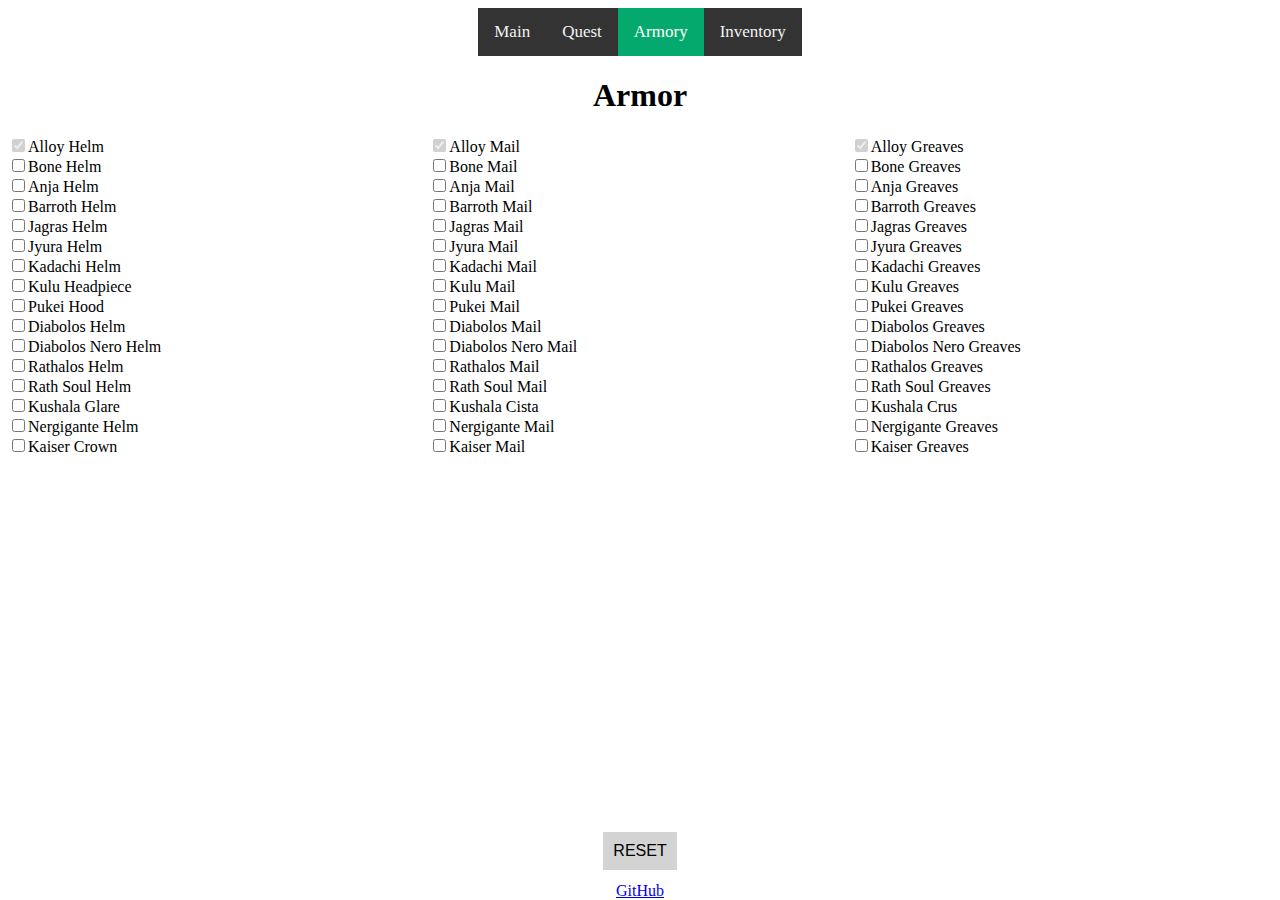
==== html/armory.html @ e3de9ffc "initial prototype push" ====
<!DOCTYPE html>
<html lang="en-US" dir="ltr">
	<head>
		<meta charset="UTF-8">
		<title>MHWBG Companion</title>
		<link rel="stylesheet" href="../css/mhwbg.css">
	</head>
	<body>
		<div class="topnav">
			<a href="../index.html">Main</a>
			<a href="./quest.html">Quest</a>
			<a class="active" href="./armory.html">Armory</a>
			<a href="./inventory.html">Inventory</a>
		</div>
		<h1>Armor</h1>
		<div class="list" id="armor">
		</div>
		<div class="list" id="bow">

		</div>
		<div class="list" id="charge-blade">

		</div>
		<div class="list" id="dual-blades">

		</div>
		<div class="list" id="great-sword">

		</div>
		<div class="list" id="gunlance">

		</div>
		<div class="list" id="gunlance">

		</div>
		<div class="list" id="hammer">

		</div>
		<div class="list" id="heavy-bowgun">

		</div>
		<div class="list" id="hunting-horn">

		</div>
		<div class="list" id="insect-glaive">

		</div>
		<div class="list" id="lance">

		</div>
		<div class="list" id="light-bowgun">

		</div>
		<div class="list" id="long-sword">

		</div>
		<div class="list" id="switch-axe">

		</div>
		<div class="list" id="sword-shield">

		</div>
		<button class="reset" type="button" onclick="reset_data()">RESET</button>
	</body>
	<footer>
		<a href="https://github.com/reDBo0n/mhwbg-comp" target="_blank" rel="noopener noreferrer">GitHub</a>
	</footer>
	<script src="../js/common.js"></script>
	<script src="../js/armory.js"></script>
</html>
---- css/mhwbg.css ----
body {
	display:			grid;
	place-items:		center;
}

button {
	background-color:	lightgray;
	border:				none;
	padding:			10px 10px;
	text-align:			center;
	text-decoration:	none;
	display:			inline-block;
	font-size:			16px;
	align-items:		center;
}

.topnav {
	background-color:	#333;
	overflow:			hidden;
}

.topnav a {
	float:				left;
	color:				#f2f2f2;
	text-align:			center;
	padding:			14px 16px;
	text-decoration:	none;
	font-size:			17px;
}

.topnav a:hover {
	background-color:	#ddd;
	color:				black;
}

.topnav a.active {
	background-color:	#04aa6d;
	color:				white;
}

footer {
	position:			absolute;
	bottom:				0;
}

button.reset {
	position:			absolute;
	bottom:				30px;
}

.list {
	display:			flex;
	flex-direction:		row;
	flex-wrap:			wrap;
	align-items:		center;
	justify-content:	center;
}

.list label {
	flex-basis:			33.333333%;
}
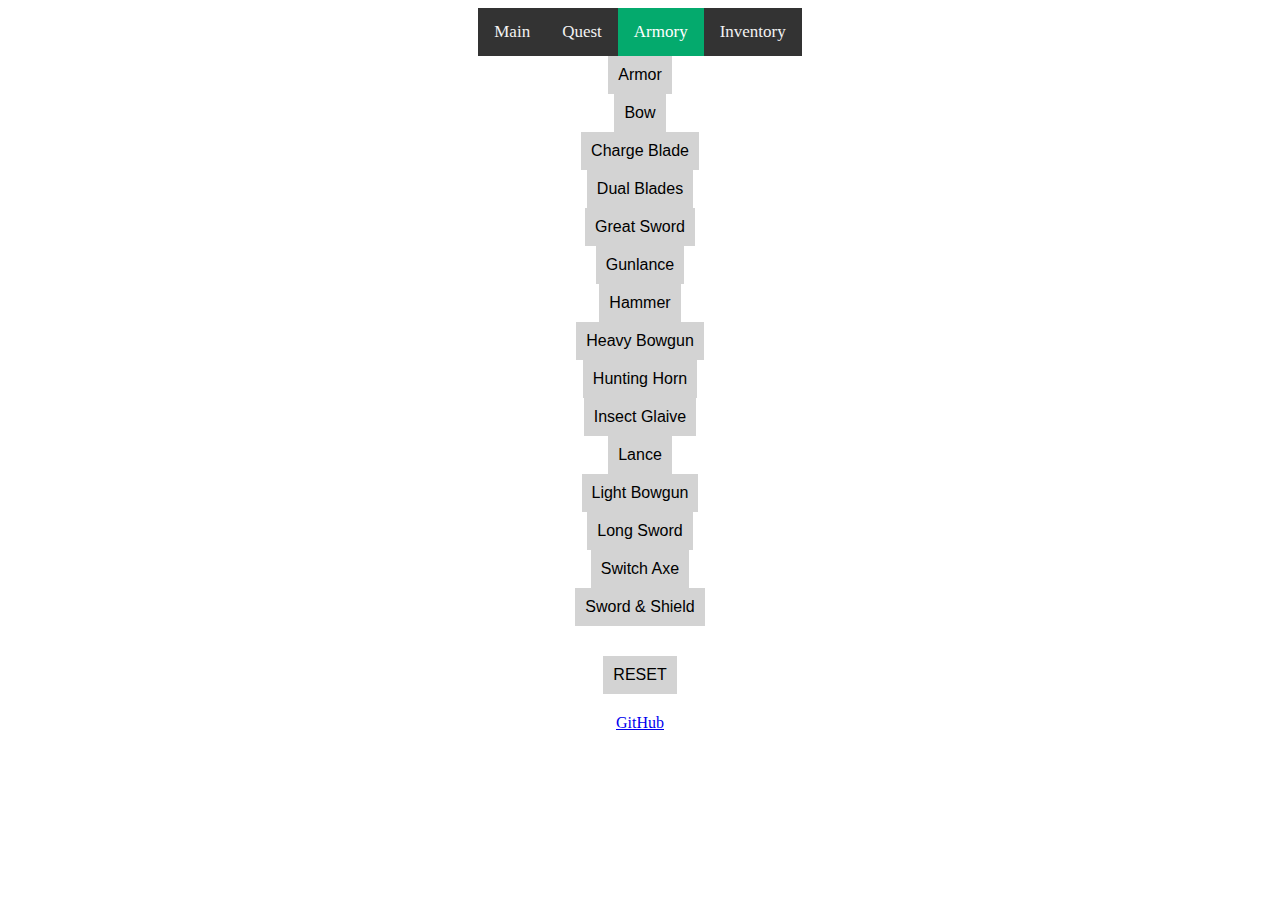
==== commit e053c400: "added rest of the Armory items" ====
--- a/html/armory.html
+++ b/html/armory.html
@@ -2,6 +2,7 @@
 <html lang="en-US" dir="ltr">
 	<head>
 		<meta charset="UTF-8">
+		<meta name="viewport" content="width=device-width, initiali-scale=1.0, maximum-scale=1.0, user-scalable=0">
 		<title>MHWBG Companion</title>
 		<link rel="stylesheet" href="../css/mhwbg.css">
 	</head>
@@ -12,52 +13,63 @@
 			<a class="active" href="./armory.html">Armory</a>
 			<a href="./inventory.html">Inventory</a>
 		</div>
-		<h1>Armor</h1>
-		<div class="list" id="armor">
+		<button type="button" onclick="toggle_me('armor')">Armor</button>
+		<div class="list" id="armor" style="display:none">
 		</div>
-		<div class="list" id="bow">
+		<button type="button" onclick="toggle_me('bow')">Bow</button>
+		<div class="list" id="bow" style="display:none">
 
 		</div>
-		<div class="list" id="charge-blade">
+		<button type="button" onclick="toggle_me('charge-blade')">Charge Blade</button>
+		<div class="list" id="charge-blade" style="display:none">
 
 		</div>
-		<div class="list" id="dual-blades">
+		<button type="button" onclick="toggle_me('dual-blades')">Dual Blades</button>
+		<div class="list" id="dual-blades" style="display:none">
 
 		</div>
-		<div class="list" id="great-sword">
+		<button type="button" onclick="toggle_me('great-sword')">Great Sword</button>
+		<div class="list" id="great-sword" style="display:none">
 
 		</div>
-		<div class="list" id="gunlance">
+		<button type="button" onclick="toggle_me('gunlance')">Gunlance</button>
+		<div class="list" id="gunlance" style="display:none">
 
 		</div>
-		<div class="list" id="gunlance">
+		<button type="button" onclick="toggle_me('hammer')">Hammer</button>
+		<div class="list" id="hammer" style="display:none">
 
 		</div>
-		<div class="list" id="hammer">
+		<button type="button" onclick="toggle_me('heavy-bowgun')">Heavy Bowgun</button>
+		<div class="list" id="heavy-bowgun" style="display:none">
 
 		</div>
-		<div class="list" id="heavy-bowgun">
+		<button type="button" onclick="toggle_me('hunting-horn')">Hunting Horn</button>
+		<div class="list" id="hunting-horn" style="display:none">
 
 		</div>
-		<div class="list" id="hunting-horn">
+		<button type="button" onclick="toggle_me('insect-glaive')">Insect Glaive</button>
+		<div class="list" id="insect-glaive" style="display:none">
 
 		</div>
-		<div class="list" id="insect-glaive">
+		<button type="button" onclick="toggle_me('lance')">Lance</button>
+		<div class="list" id="lance" style="display:none">
 
 		</div>
-		<div class="list" id="lance">
+		<button type="button" onclick="toggle_me('light-bowgun')">Light Bowgun</button>
+		<div class="list" id="light-bowgun" style="display:none">
 
 		</div>
-		<div class="list" id="light-bowgun">
+		<button type="button" onclick="toggle_me('long-sword')">Long Sword</button>
+		<div class="list" id="long-sword" style="display:none">
 
 		</div>
-		<div class="list" id="long-sword">
+		<button type="button" onclick="toggle_me('switch-axe')">Switch Axe</button>
+		<div class="list" id="switch-axe" style="display:none">
 
 		</div>
-		<div class="list" id="switch-axe">
-
-		</div>
-		<div class="list" id="sword-shield">
+		<button type="button" onclick="toggle_me('sword-shield')">Sword & Shield</button>
+		<div class="list" id="sword-shield" style="display:none">
 
 		</div>
 		<button class="reset" type="button" onclick="reset_data()">RESET</button>
--- a/css/mhwbg.css
+++ b/css/mhwbg.css
@@ -39,21 +39,20 @@
 }
 
 footer {
-	position:			absolute;
-	bottom:				0;
+	margin-top:			20px;
 }
 
 button.reset {
-	position:			absolute;
-	bottom:				30px;
+	margin-top:			30px;
 }
 
 .list {
-	display:			flex;
+	display:			inline-flex;
 	flex-direction:		row;
 	flex-wrap:			wrap;
 	align-items:		center;
 	justify-content:	center;
+	row-gap:			20px;
 }
 
 .list label {
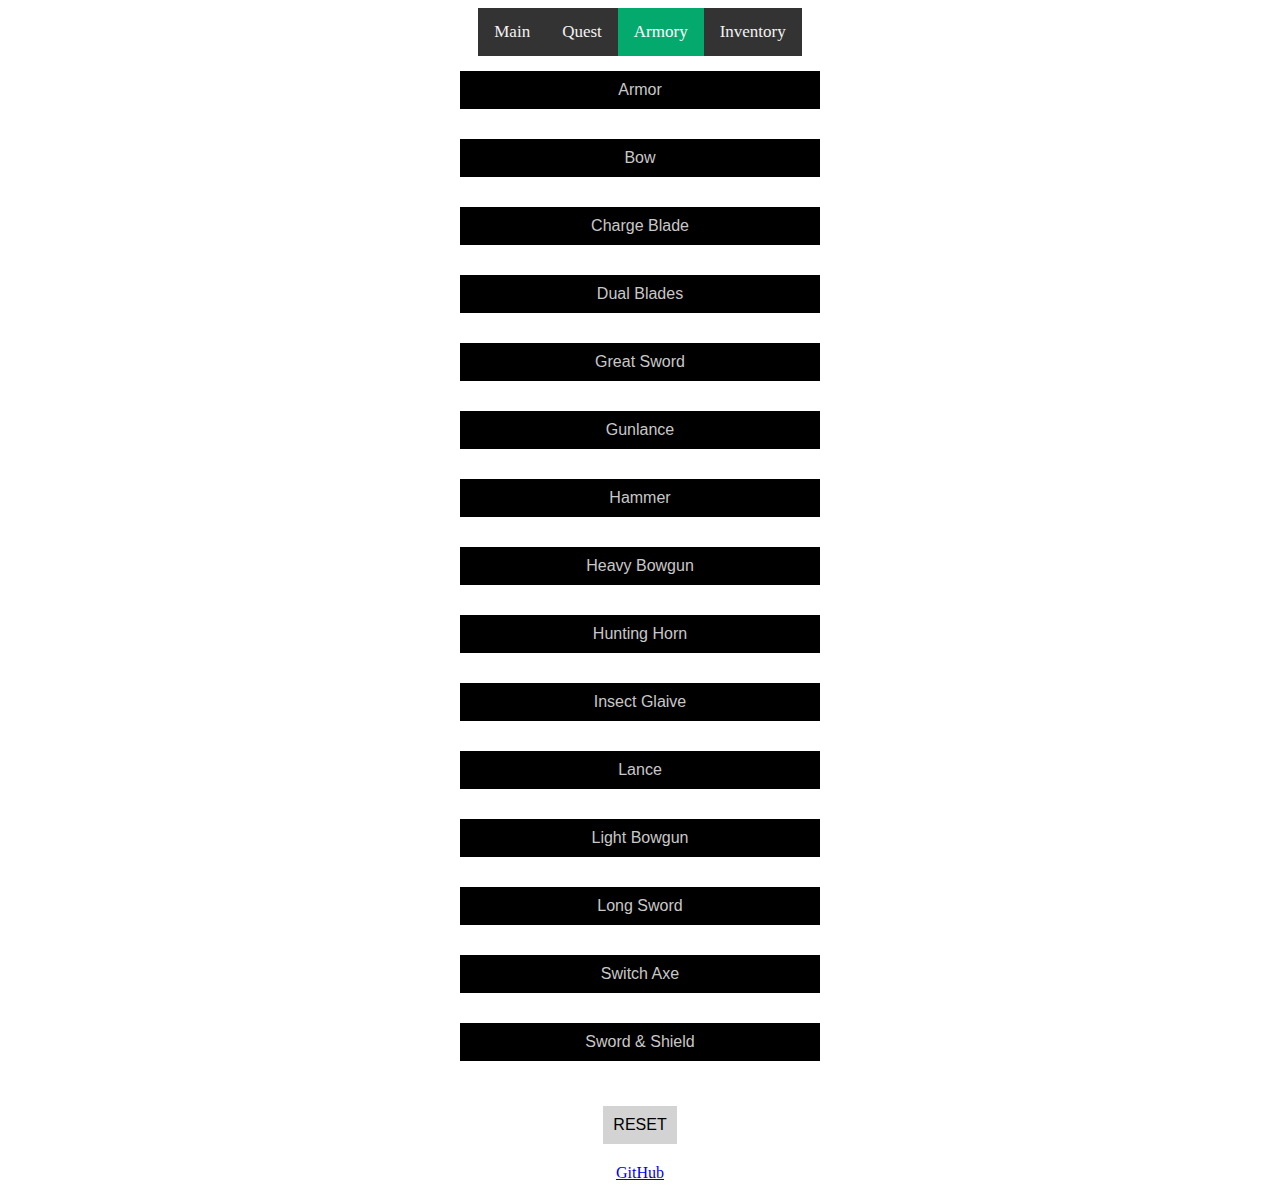
==== commit d2441162: "smaller touches" ====
--- a/html/armory.html
+++ b/html/armory.html
@@ -13,62 +13,62 @@
 			<a class="active" href="./armory.html">Armory</a>
 			<a href="./inventory.html">Inventory</a>
 		</div>
-		<button type="button" onclick="toggle_me('armor')">Armor</button>
+		<button class="tab" type="button" onclick="toggle_me('armor')">Armor</button>
 		<div class="list" id="armor" style="display:none">
 		</div>
-		<button type="button" onclick="toggle_me('bow')">Bow</button>
+		<button class="tab" type="button" onclick="toggle_me('bow')">Bow</button>
 		<div class="list" id="bow" style="display:none">
 
 		</div>
-		<button type="button" onclick="toggle_me('charge-blade')">Charge Blade</button>
+		<button class="tab" type="button" onclick="toggle_me('charge-blade')">Charge Blade</button>
 		<div class="list" id="charge-blade" style="display:none">
 
 		</div>
-		<button type="button" onclick="toggle_me('dual-blades')">Dual Blades</button>
+		<button class="tab" type="button" onclick="toggle_me('dual-blades')">Dual Blades</button>
 		<div class="list" id="dual-blades" style="display:none">
 
 		</div>
-		<button type="button" onclick="toggle_me('great-sword')">Great Sword</button>
+		<button class="tab" type="button" onclick="toggle_me('great-sword')">Great Sword</button>
 		<div class="list" id="great-sword" style="display:none">
 
 		</div>
-		<button type="button" onclick="toggle_me('gunlance')">Gunlance</button>
+		<button class="tab" type="button" onclick="toggle_me('gunlance')">Gunlance</button>
 		<div class="list" id="gunlance" style="display:none">
 
 		</div>
-		<button type="button" onclick="toggle_me('hammer')">Hammer</button>
+		<button class="tab" type="button" onclick="toggle_me('hammer')">Hammer</button>
 		<div class="list" id="hammer" style="display:none">
 
 		</div>
-		<button type="button" onclick="toggle_me('heavy-bowgun')">Heavy Bowgun</button>
+		<button class="tab" type="button" onclick="toggle_me('heavy-bowgun')">Heavy Bowgun</button>
 		<div class="list" id="heavy-bowgun" style="display:none">
 
 		</div>
-		<button type="button" onclick="toggle_me('hunting-horn')">Hunting Horn</button>
+		<button class="tab" type="button" onclick="toggle_me('hunting-horn')">Hunting Horn</button>
 		<div class="list" id="hunting-horn" style="display:none">
 
 		</div>
-		<button type="button" onclick="toggle_me('insect-glaive')">Insect Glaive</button>
+		<button class="tab" type="button" onclick="toggle_me('insect-glaive')">Insect Glaive</button>
 		<div class="list" id="insect-glaive" style="display:none">
 
 		</div>
-		<button type="button" onclick="toggle_me('lance')">Lance</button>
+		<button class="tab" type="button" onclick="toggle_me('lance')">Lance</button>
 		<div class="list" id="lance" style="display:none">
 
 		</div>
-		<button type="button" onclick="toggle_me('light-bowgun')">Light Bowgun</button>
+		<button class="tab" type="button" onclick="toggle_me('light-bowgun')">Light Bowgun</button>
 		<div class="list" id="light-bowgun" style="display:none">
 
 		</div>
-		<button type="button" onclick="toggle_me('long-sword')">Long Sword</button>
+		<button class="tab" type="button" onclick="toggle_me('long-sword')">Long Sword</button>
 		<div class="list" id="long-sword" style="display:none">
 
 		</div>
-		<button type="button" onclick="toggle_me('switch-axe')">Switch Axe</button>
+		<button class="tab" type="button" onclick="toggle_me('switch-axe')">Switch Axe</button>
 		<div class="list" id="switch-axe" style="display:none">
 
 		</div>
-		<button type="button" onclick="toggle_me('sword-shield')">Sword & Shield</button>
+		<button class="tab" type="button" onclick="toggle_me('sword-shield')">Sword & Shield</button>
 		<div class="list" id="sword-shield" style="display:none">
 
 		</div>
--- a/css/mhwbg.css
+++ b/css/mhwbg.css
@@ -53,8 +53,37 @@
 	align-items:		center;
 	justify-content:	center;
 	row-gap:			20px;
+	width:				360px;
 }
 
 .list label {
 	flex-basis:			33.333333%;
+}
+
+button.tab {
+	margin:				15px;
+	width: 				360px;
+	color:				rgb(200, 200, 200);
+	background-color:	black;
+}
+
+button.tab:hover {
+	color:				whitesmoke;
+	background-color: 	seagreen;
+}
+
+button.calc {
+	width:				25px;
+	height:				25px;
+	line-height: 		5px;
+}
+
+div {
+	display: 			table;
+	margin: 			0 auto;
+}
+
+label {
+	display: 			table;
+	margin:				0 auto;
 }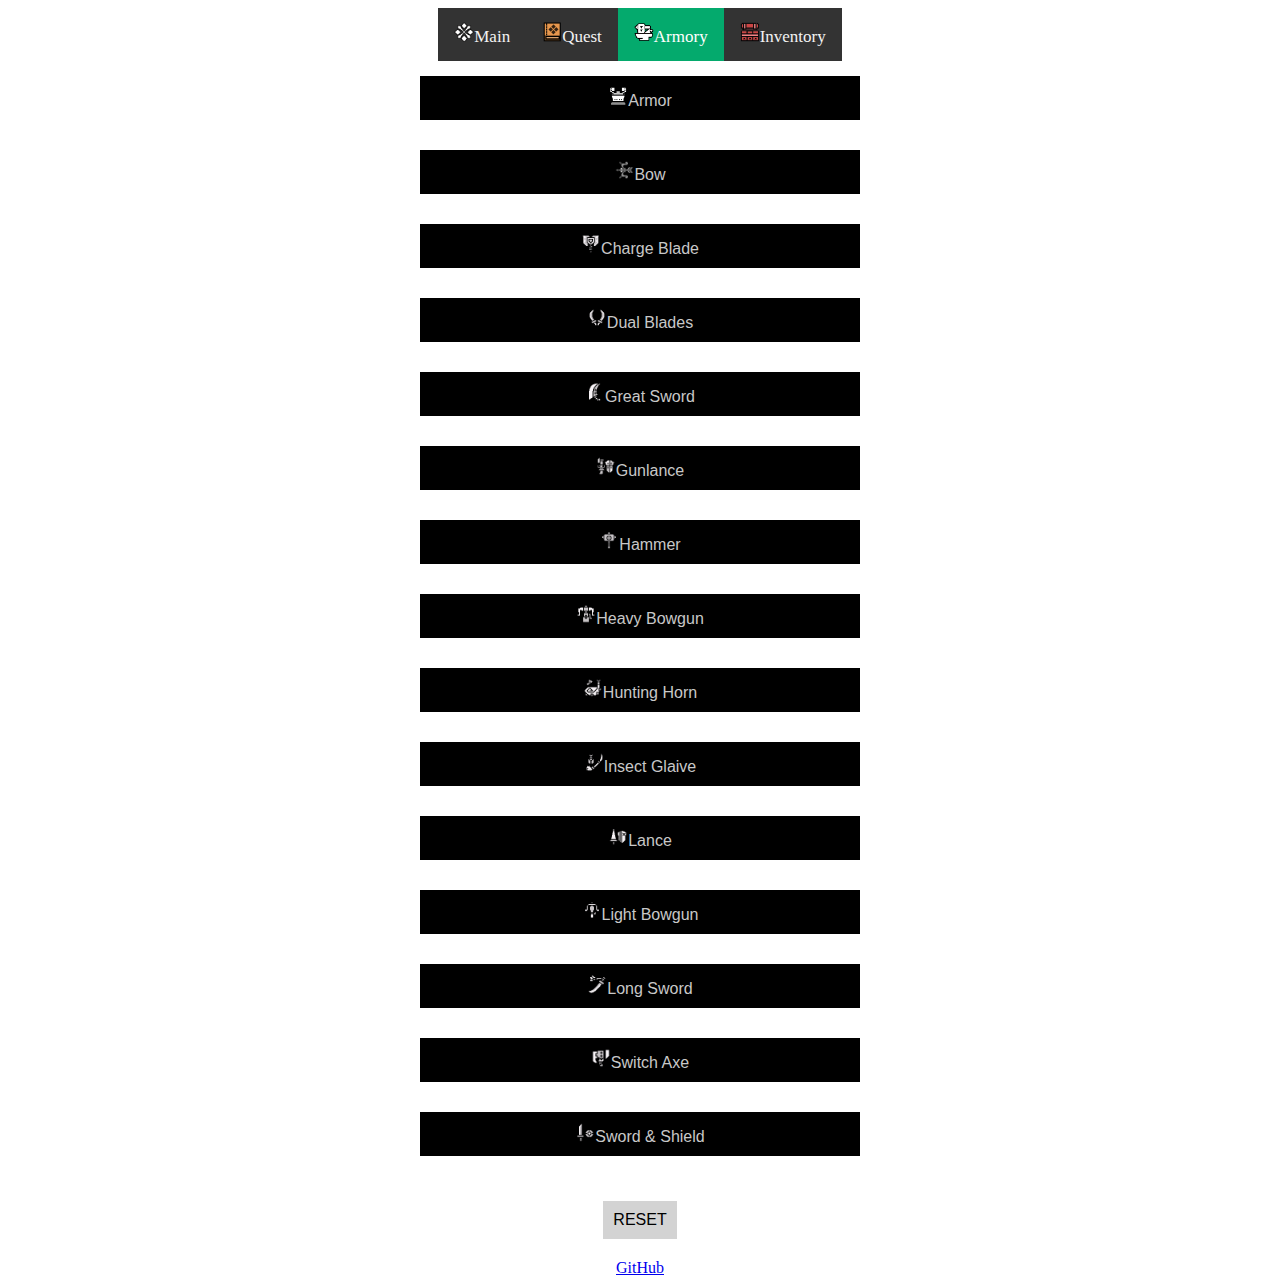
==== commit 8b783aa2: "some additional icons" ====
--- a/html/armory.html
+++ b/html/armory.html
@@ -5,70 +5,71 @@
 		<meta name="viewport" content="width=device-width, initiali-scale=1.0, maximum-scale=1.0, user-scalable=0">
 		<title>MHWBG Companion</title>
 		<link rel="stylesheet" href="../css/mhwbg.css">
+		<link rel="manifest" href="./manifest.json">
 	</head>
 	<body>
 		<div class="topnav">
-			<a href="../index.html">Main</a>
-			<a href="./quest.html">Quest</a>
-			<a class="active" href="./armory.html">Armory</a>
-			<a href="./inventory.html">Inventory</a>
+			<a href="../index.html"><img src="../data/icons/main.png" width="20" height="20">Main</a>
+			<a href="./quest.html"><img src="../data/icons/quest.png" width="20" height="20">Quest</a>
+			<a class="active" href="./armory.html"><img src="../data/icons/forge.png" width="20" height="20">Armory</a>
+			<a href="./inventory.html"><img src="../data/icons/inventory.png" width="20" height="20">Inventory</a>
 		</div>
-		<button class="tab" type="button" onclick="toggle_me('armor')">Armor</button>
+		<button class="tab" type="button" onclick="toggle_me('armor')"><img src="../data/icons/armor.png" width="20" height="20">Armor</button>
 		<div class="list" id="armor" style="display:none">
 		</div>
-		<button class="tab" type="button" onclick="toggle_me('bow')">Bow</button>
+		<button class="tab" type="button" onclick="toggle_me('bow')"><img src="../data/icons/white-bow.png" width="20" height="20">Bow</button>
 		<div class="list" id="bow" style="display:none">
 
 		</div>
-		<button class="tab" type="button" onclick="toggle_me('charge-blade')">Charge Blade</button>
+		<button class="tab" type="button" onclick="toggle_me('charge-blade')"><img src="../data/icons/white-charge-blade.png" width="20" height="20">Charge Blade</button>
 		<div class="list" id="charge-blade" style="display:none">
 
 		</div>
-		<button class="tab" type="button" onclick="toggle_me('dual-blades')">Dual Blades</button>
+		<button class="tab" type="button" onclick="toggle_me('dual-blades')"><img src="../data/icons/white-dual-blades.png" width="20" height="20">Dual Blades</button>
 		<div class="list" id="dual-blades" style="display:none">
 
 		</div>
-		<button class="tab" type="button" onclick="toggle_me('great-sword')">Great Sword</button>
+		<button class="tab" type="button" onclick="toggle_me('great-sword')"><img src="../data/icons/white-great-sword.png" width="20" height="20">Great Sword</button>
 		<div class="list" id="great-sword" style="display:none">
 
 		</div>
-		<button class="tab" type="button" onclick="toggle_me('gunlance')">Gunlance</button>
+		<button class="tab" type="button" onclick="toggle_me('gunlance')"><img src="../data/icons/white-gunlance.png" width="20" height="20">Gunlance</button>
 		<div class="list" id="gunlance" style="display:none">
 
 		</div>
-		<button class="tab" type="button" onclick="toggle_me('hammer')">Hammer</button>
+		<button class="tab" type="button" onclick="toggle_me('hammer')"><img src="../data/icons/white-hammer.png" width="20" height="20">Hammer</button>
 		<div class="list" id="hammer" style="display:none">
 
 		</div>
-		<button class="tab" type="button" onclick="toggle_me('heavy-bowgun')">Heavy Bowgun</button>
+		<button class="tab" type="button" onclick="toggle_me('heavy-bowgun')"><img src="../data/icons/white-heavy-bowgun.png" width="20" height="20">Heavy Bowgun</button>
 		<div class="list" id="heavy-bowgun" style="display:none">
 
 		</div>
-		<button class="tab" type="button" onclick="toggle_me('hunting-horn')">Hunting Horn</button>
+		<button class="tab" type="button" onclick="toggle_me('hunting-horn')"><img src="../data/icons/white-hunting-horn.png" width="20" height="20">Hunting Horn</button>
 		<div class="list" id="hunting-horn" style="display:none">
 
 		</div>
-		<button class="tab" type="button" onclick="toggle_me('insect-glaive')">Insect Glaive</button>
+		<button class="tab" type="button" onclick="toggle_me('insect-glaive')"><img src="../data/icons/white-insect-glaive.png" width="20" height="20">Insect Glaive</button>
 		<div class="list" id="insect-glaive" style="display:none">
 
 		</div>
-		<button class="tab" type="button" onclick="toggle_me('lance')">Lance</button>
+		<button class="tab" type="button" onclick="toggle_me('lance')"><img src="../data/icons/white-lance.png" width="20" height="20">Lance</button>
 		<div class="list" id="lance" style="display:none">
 
 		</div>
-		<button class="tab" type="button" onclick="toggle_me('light-bowgun')">Light Bowgun</button>
+		<button class="tab" type="button" onclick="toggle_me('light-bowgun')"><img src="../data/icons/white-light-bowgun.png" width="20" height="20">Light Bowgun</button>
 		<div class="list" id="light-bowgun" style="display:none">
 
 		</div>
-		<button class="tab" type="button" onclick="toggle_me('long-sword')">Long Sword</button>
+		<button class="tab" type="button" onclick="toggle_me('long-sword')"><img src="../data/icons/white-long-sword.png" width="20" height="20">Long Sword</button>
 		<div class="list" id="long-sword" style="display:none">
 
 		</div>
-		<button class="tab" type="button" onclick="toggle_me('switch-axe')">Switch Axe</button>
+		<button class="tab" type="button" onclick="toggle_me('switch-axe')"><img src="../data/icons/white-switch-axe.png" width="20" height="20">Switch Axe</button>
 		<div class="list" id="switch-axe" style="display:none">
 
 		</div>
-		<button class="tab" type="button" onclick="toggle_me('sword-shield')">Sword & Shield</button>
+		<button class="tab" type="button" onclick="toggle_me('sword-shield')"><img src="../data/icons/white-sword-shield.png" width="20" height="20">Sword & Shield</button>
 		<div class="list" id="sword-shield" style="display:none">
 
 		</div>
--- a/css/mhwbg.css
+++ b/css/mhwbg.css
@@ -53,7 +53,7 @@
 	align-items:		center;
 	justify-content:	center;
 	row-gap:			20px;
-	width:				360px;
+	width:				440px;
 }
 
 .list label {
@@ -62,7 +62,7 @@
 
 button.tab {
 	margin:				15px;
-	width: 				360px;
+	width: 				440px;
 	color:				rgb(200, 200, 200);
 	background-color:	black;
 }
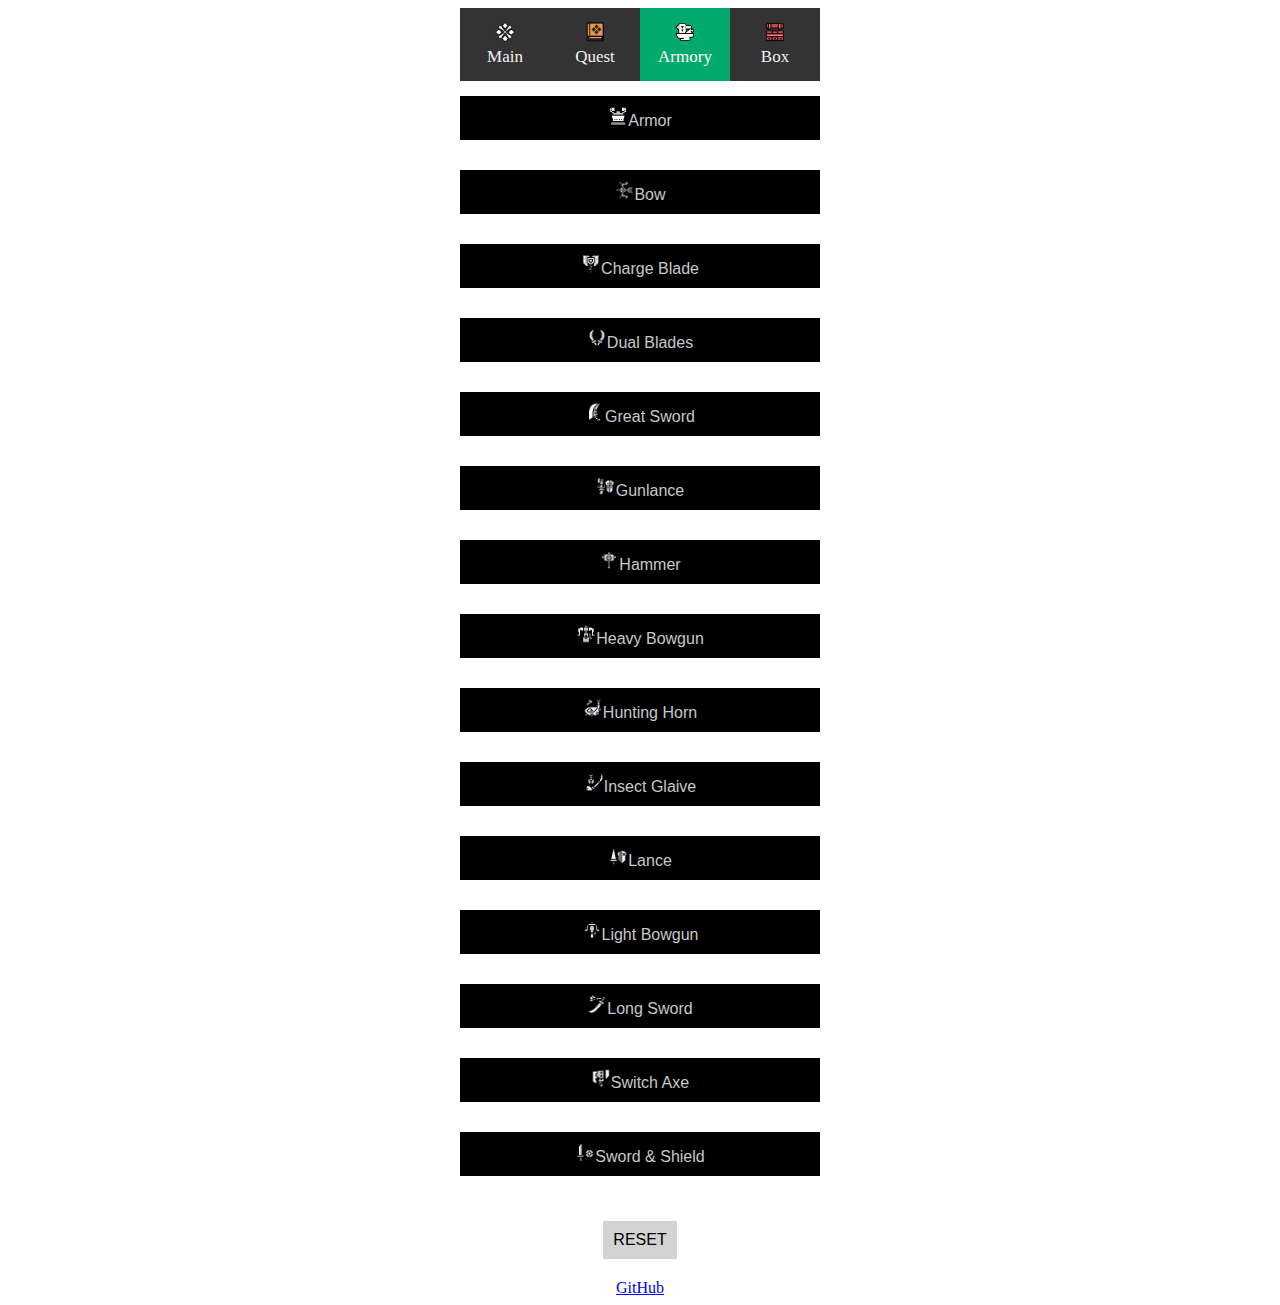
==== commit 033079bb: "icons restructuring" ====
--- a/html/armory.html
+++ b/html/armory.html
@@ -9,10 +9,10 @@
 	</head>
 	<body>
 		<div class="topnav">
-			<a href="../index.html"><img src="../data/icons/main.png" width="20" height="20">Main</a>
-			<a href="./quest.html"><img src="../data/icons/quest.png" width="20" height="20">Quest</a>
-			<a class="active" href="./armory.html"><img src="../data/icons/forge.png" width="20" height="20">Armory</a>
-			<a href="./inventory.html"><img src="../data/icons/inventory.png" width="20" height="20">Inventory</a>
+			<a href="../index.html"><img src="../data/icons/main.png" width="20" height="20"><span>Main</span></a>
+			<a href="./quest.html"><img src="../data/icons/quest.png" width="20" height="20"><span>Quest</span></a>
+			<a class="active" href="./armory.html"><img src="../data/icons/forge.png" width="20" height="20"><span>Armory</span></a>
+			<a href="./inventory.html"><img src="../data/icons/inventory.png" width="20" height="20"><span>Box</span></a>
 		</div>
 		<button class="tab" type="button" onclick="toggle_me('armor')"><img src="../data/icons/armor.png" width="20" height="20">Armor</button>
 		<div class="list" id="armor" style="display:none">
--- a/css/mhwbg.css
+++ b/css/mhwbg.css
@@ -26,6 +26,7 @@
 	padding:			14px 16px;
 	text-decoration:	none;
 	font-size:			17px;
+	width:				58px;
 }
 
 .topnav a:hover {
@@ -36,6 +37,11 @@
 .topnav a.active {
 	background-color:	#04aa6d;
 	color:				white;
+}
+
+.topnav span::before {
+	content: 			"\a";
+	white-space:		pre;
 }
 
 footer {
@@ -53,7 +59,7 @@
 	align-items:		center;
 	justify-content:	center;
 	row-gap:			20px;
-	width:				440px;
+	width:				360px;
 }
 
 .list label {
@@ -61,8 +67,9 @@
 }
 
 button.tab {
-	margin:				15px;
-	width: 				440px;
+	margin-top:			15px;
+	margin-bottom: 		15px;
+	width: 				360px;
 	color:				rgb(200, 200, 200);
 	background-color:	black;
 }
@@ -86,4 +93,12 @@
 label {
 	display: 			table;
 	margin:				0 auto;
+}
+
+label {
+	text-align: 		center;
+}
+
+div.calc {
+	text-align: 		initial;
 }